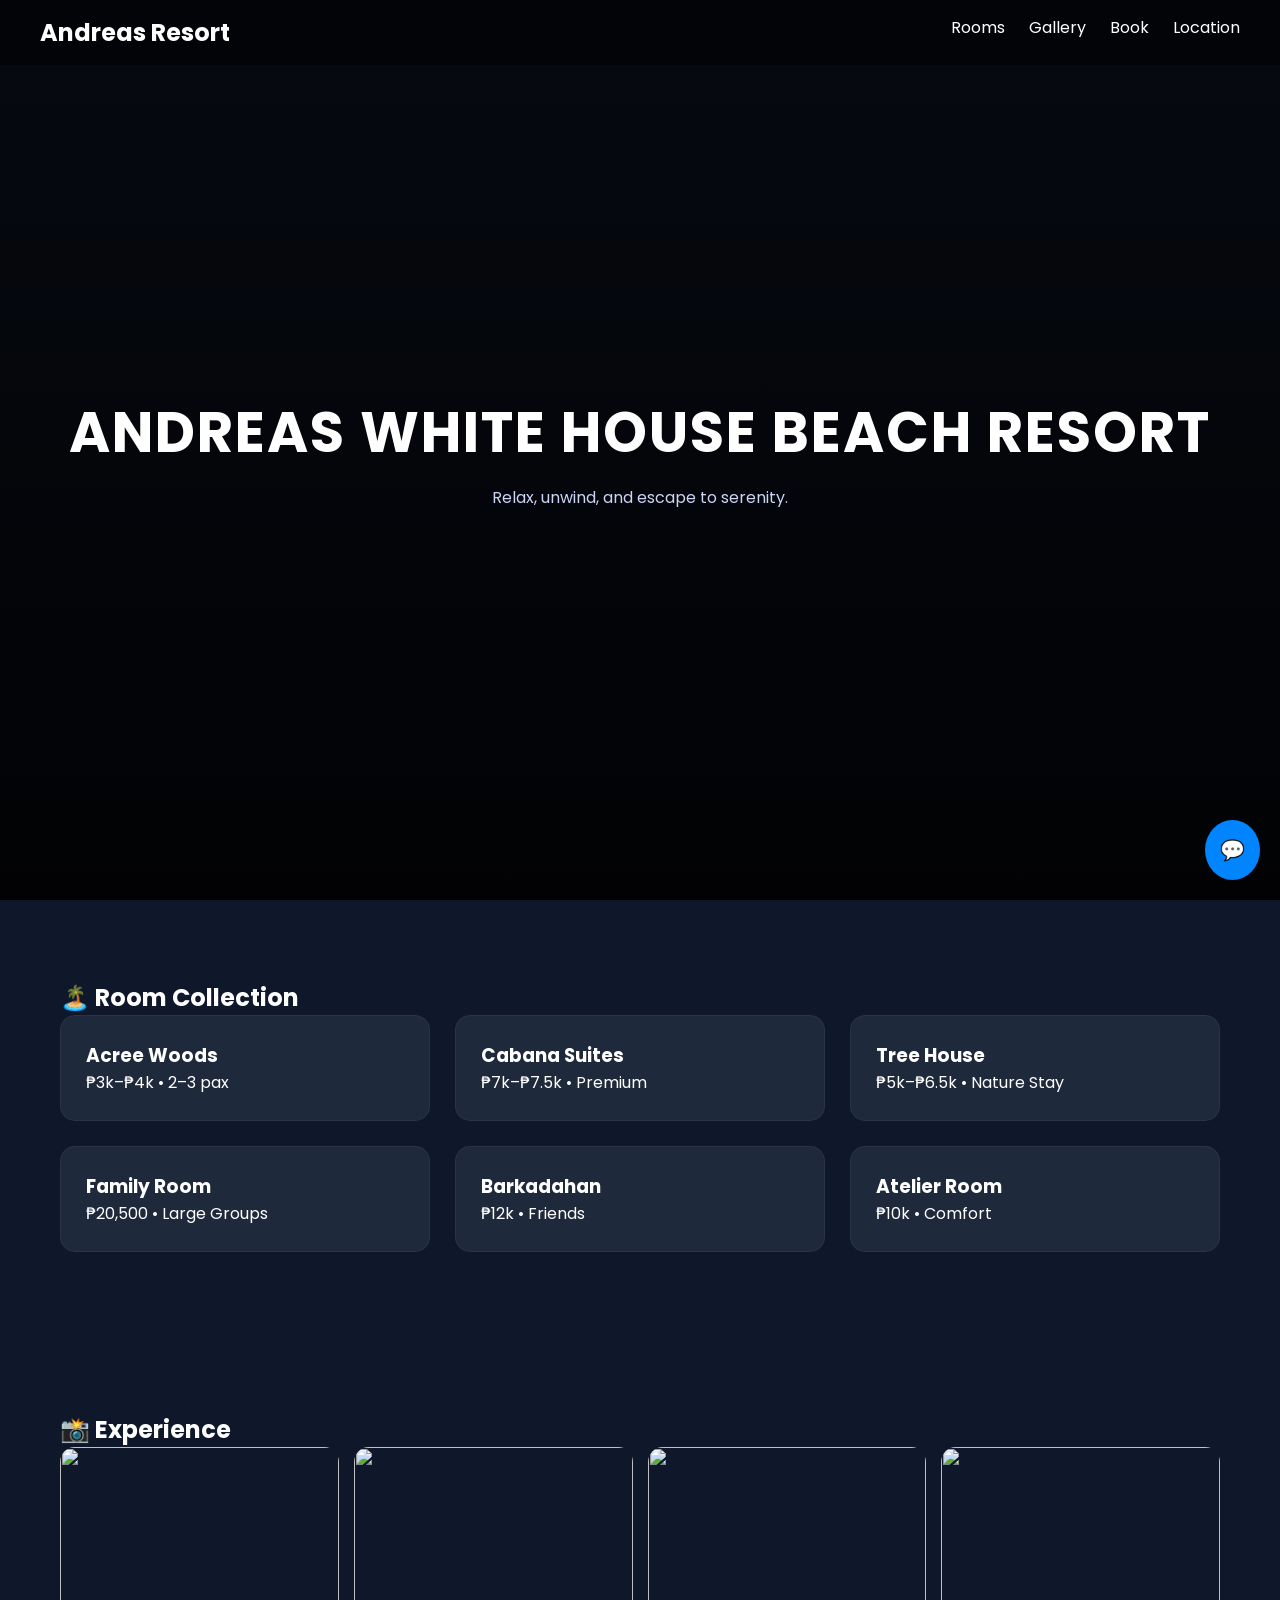
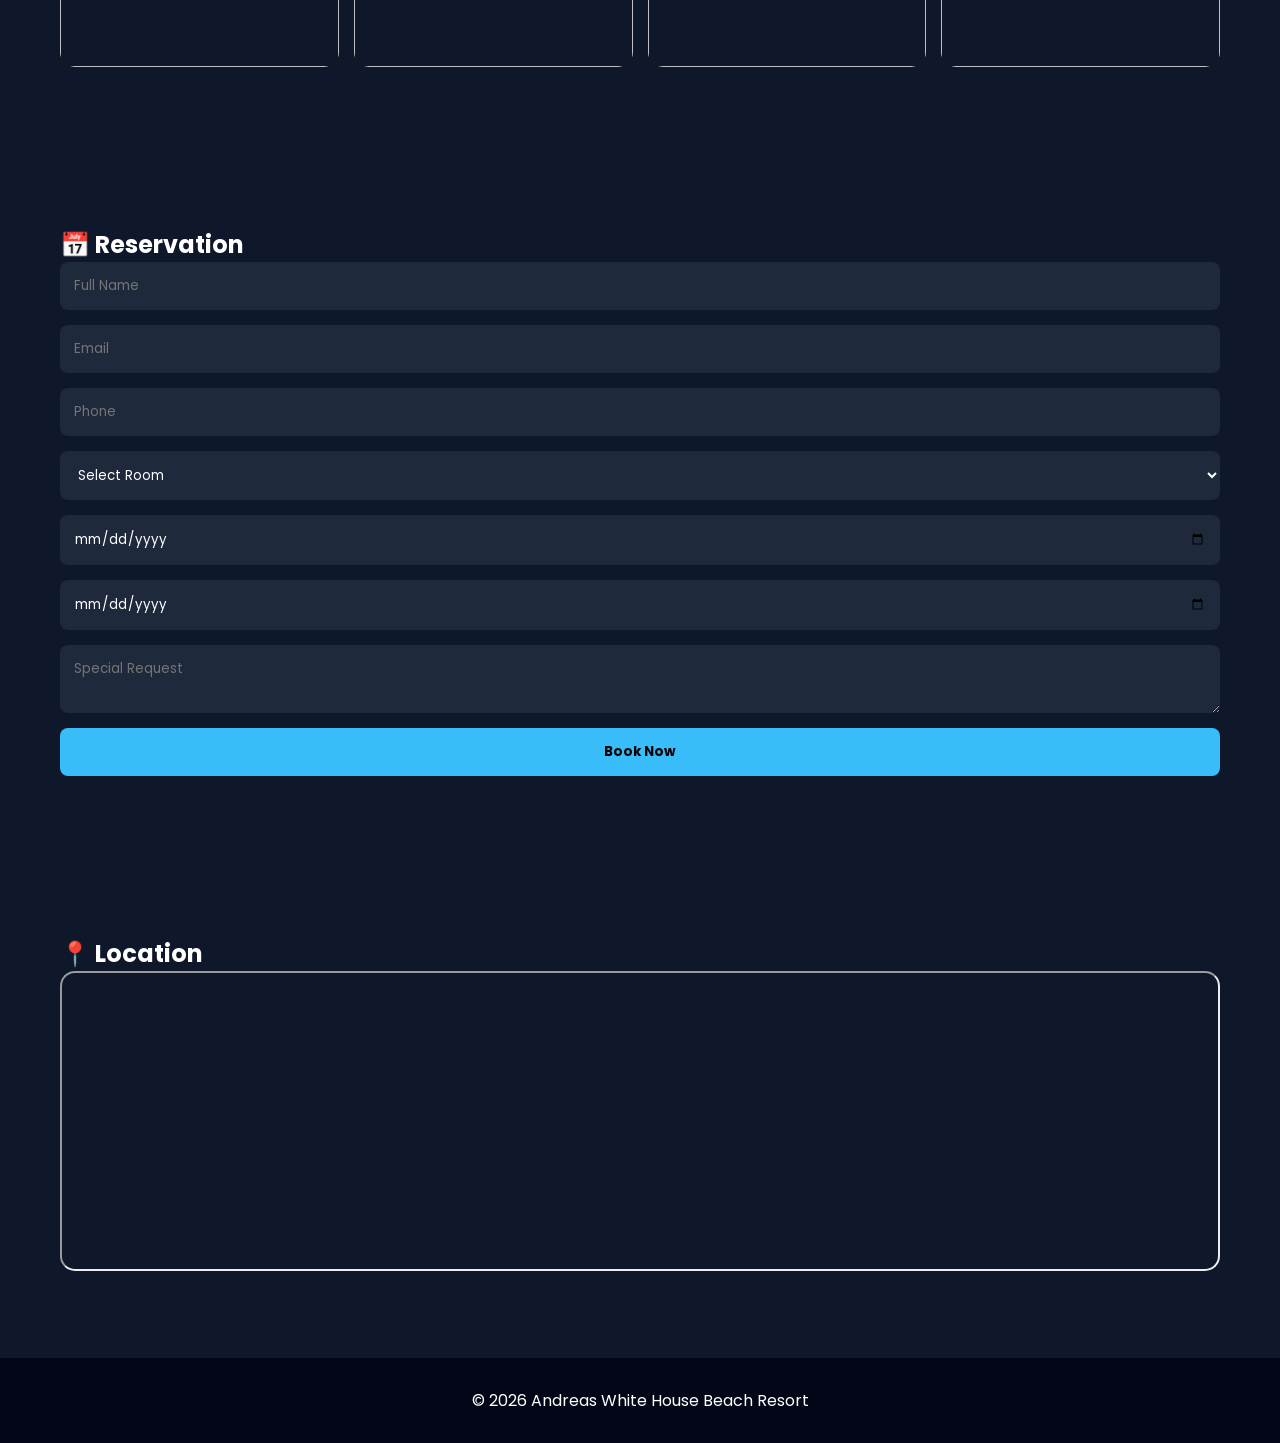
==== index.html @ 0aa381c2 "Add files via upload" ====
<!DOCTYPE html>
<html lang="en">
<head>
<meta charset="UTF-8">
<meta name="viewport" content="width=device-width, initial-scale=1.0">
<title>ANDREAS WHITE HOUSE BEACH RESORT</title>

<link href="https://fonts.googleapis.com/css2?family=Poppins:wght@300;400;600&display=swap" rel="stylesheet">

<style>
*{
    margin:0;
    padding:0;
    box-sizing:border-box;
    font-family:'Poppins', sans-serif;
    scroll-behavior:smooth;
}

body{
    background:#0f172a;
    color:#fff;
}

/* NAVBAR */
nav{
    position:fixed;
    width:100%;
    padding:15px 40px;
    display:flex;
    justify-content:space-between;
    background:rgba(0,0,0,0.5);
    backdrop-filter:blur(10px);
    z-index:1000;
}

nav a{
    color:#fff;
    margin-left:20px;
    text-decoration:none;
    transition:0.3s;
}

nav a:hover{
    color:#38bdf8;
}

/* HERO */
header{
    height:100vh;
    background:url('https://images.unsplash.com/photo-1507525428034-b723cf961d3e') center/cover no-repeat;
    display:flex;
    align-items:center;
    justify-content:center;
    text-align:center;
    position:relative;
}

header::after{
    content:'';
    position:absolute;
    width:100%;
    height:100%;
    background:linear-gradient(to bottom, rgba(0,0,0,0.6), rgba(0,0,0,0.9));
}

.hero-content{
    position:relative;
    z-index:2;
    animation:fadeIn 2s ease;
}

.hero-content h1{
    font-size:3.5rem;
    letter-spacing:2px;
}

.hero-content p{
    margin-top:10px;
    color:#cbd5f5;
}

/* SECTION */
section{
    padding:80px 20px;
    max-width:1200px;
    margin:auto;
}

/* ANIMATION */
.fade{
    opacity:0;
    transform:translateY(30px);
    transition:1s;
}

.fade.show{
    opacity:1;
    transform:translateY(0);
}

/* ROOMS */
.rooms{
    display:grid;
    grid-template-columns:repeat(auto-fit,minmax(280px,1fr));
    gap:25px;
}

.card{
    background:#1e293b;
    padding:25px;
    border-radius:15px;
    transition:0.4s;
    border:1px solid rgba(255,255,255,0.05);
}

.card:hover{
    transform:translateY(-10px) scale(1.02);
    box-shadow:0 20px 40px rgba(0,0,0,0.6);
}

/* GALLERY */
.gallery{
    display:grid;
    grid-template-columns:repeat(auto-fit,minmax(250px,1fr));
    gap:15px;
}

.gallery img{
    width:100%;
    height:220px;
    object-fit:cover;
    border-radius:15px;
    transition:0.5s;
}

.gallery img:hover{
    transform:scale(1.1);
}

/* FORM */
form{
    display:grid;
    gap:15px;
}

input, select, textarea{
    padding:14px;
    border:none;
    border-radius:8px;
    background:#1e293b;
    color:#fff;
}

button{
    padding:14px;
    border:none;
    background:#38bdf8;
    color:#000;
    font-weight:bold;
    border-radius:8px;
    cursor:pointer;
    transition:0.3s;
}

button:hover{
    background:#0ea5e9;
}

/* MAP */
iframe{
    width:100%;
    height:300px;
    border-radius:15px;
}

/* FOOTER */
footer{
    text-align:center;
    padding:30px;
    background:#020617;
}

/* CHAT */
.chat{
    position:fixed;
    bottom:20px;
    right:20px;
    background:#0084ff;
    padding:15px;
    border-radius:50%;
    text-decoration:none;
    color:#fff;
    font-size:20px;
}

/* KEYFRAMES */
@keyframes fadeIn{
    from{opacity:0; transform:translateY(20px);}
    to{opacity:1; transform:translateY(0);}
}

/* MOBILE */
@media(max-width:600px){
    .hero-content h1{
        font-size:2.2rem;
    }
}
</style>
</head>

<body>

<nav>
    <h2>Andreas Resort</h2>
    <div>
        <a href="#rooms">Rooms</a>
        <a href="#gallery">Gallery</a>
        <a href="#booking">Book</a>
        <a href="#location">Location</a>
    </div>
</nav>

<header>
    <div class="hero-content">
        <h1>ANDREAS WHITE HOUSE BEACH RESORT</h1>
        <p>Relax, unwind, and escape to serenity. </p>
    </div>
</header>

<section id="rooms" class="fade">
    <h2>🏝️ Room Collection</h2>
    <div class="rooms">
        <div class="card"><h3>Acree Woods</h3><p>₱3k–₱4k • 2–3 pax</p></div>
        <div class="card"><h3>Cabana Suites</h3><p>₱7k–₱7.5k • Premium</p></div>
        <div class="card"><h3>Tree House</h3><p>₱5k–₱6.5k • Nature Stay</p></div>
        <div class="card"><h3>Family Room</h3><p>₱20,500 • Large Groups</p></div>
        <div class="card"><h3>Barkadahan</h3><p>₱12k • Friends</p></div>
        <div class="card"><h3>Atelier Room</h3><p>₱10k • Comfort</p></div>
    </div>
</section>

<section id="gallery" class="fade">
    <h2>📸 Experience</h2>
    <div class="gallery">
        <img src="https://images.unsplash.com/photo-1501117716987-c8e1ecb210f9">
        <img src="https://images.unsplash.com/photo-1520250497591-112f2f40a3f4">
        <img src="https://images.unsplash.com/photo-1493558103817-58b2924bce98">
        <img src="https://images.unsplash.com/photo-1505691938895-1758d7feb511">
    </div>
</section>

<section id="booking" class="fade">
    <h2>📅 Reservation</h2>
    <form action="https://formspree.io/f/yourformid" method="POST">
        <input type="text" name="name" placeholder="Full Name" required>
        <input type="email" name="email" placeholder="Email" required>
        <input type="tel" name="phone" placeholder="Phone" required>
        <select name="room">
            <option>Select Room</option>
            <option>Acree Woods</option>
            <option>Cabana Suites</option>
            <option>Tree House</option>
            <option>Family Room</option>
        </select>
        <input type="date" name="checkin">
        <input type="date" name="checkout">
        <textarea name="message" placeholder="Special Request"></textarea>
        <button>Book Now</button>
    </form>
</section>

<section id="location" class="fade">
    <h2>📍 Location</h2>
    <iframe src="https://maps.app.goo.gl/Z4ELGoNnyZrDuVZZ9"></iframe>
</section>

<footer>
    <p>© 2026 Andreas White House Beach Resort</p>
</footer>

<a href="https://m.me/AndreasWhiteHouseBeachResort2.0" class="chat">💬</a>

<script>
// SCROLL ANIMATION
const faders = document.querySelectorAll('.fade');

window.addEventListener('scroll', () => {
    faders.forEach(el => {
        const top = el.getBoundingClientRect().top;
        if(top < window.innerHeight - 100){
            el.classList.add('show');
        }
    });
});
</script>

</body>
</html>
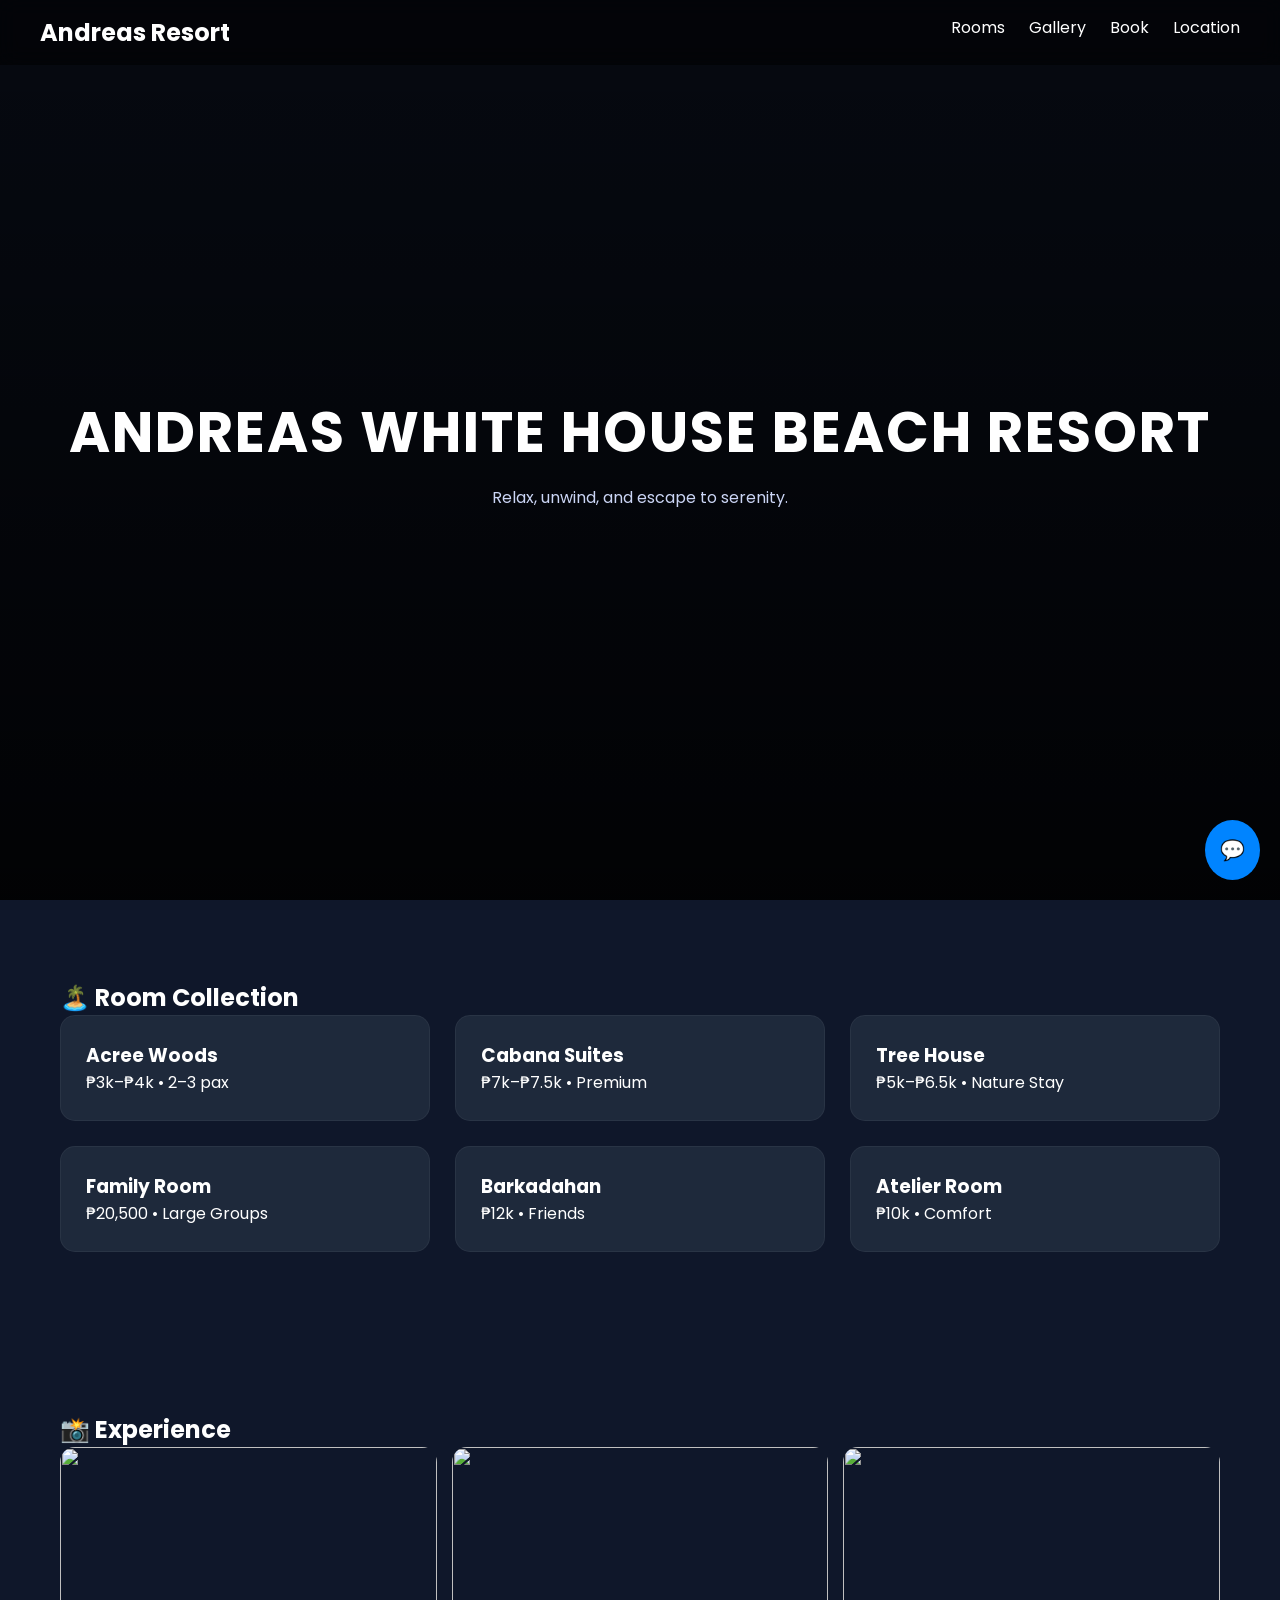
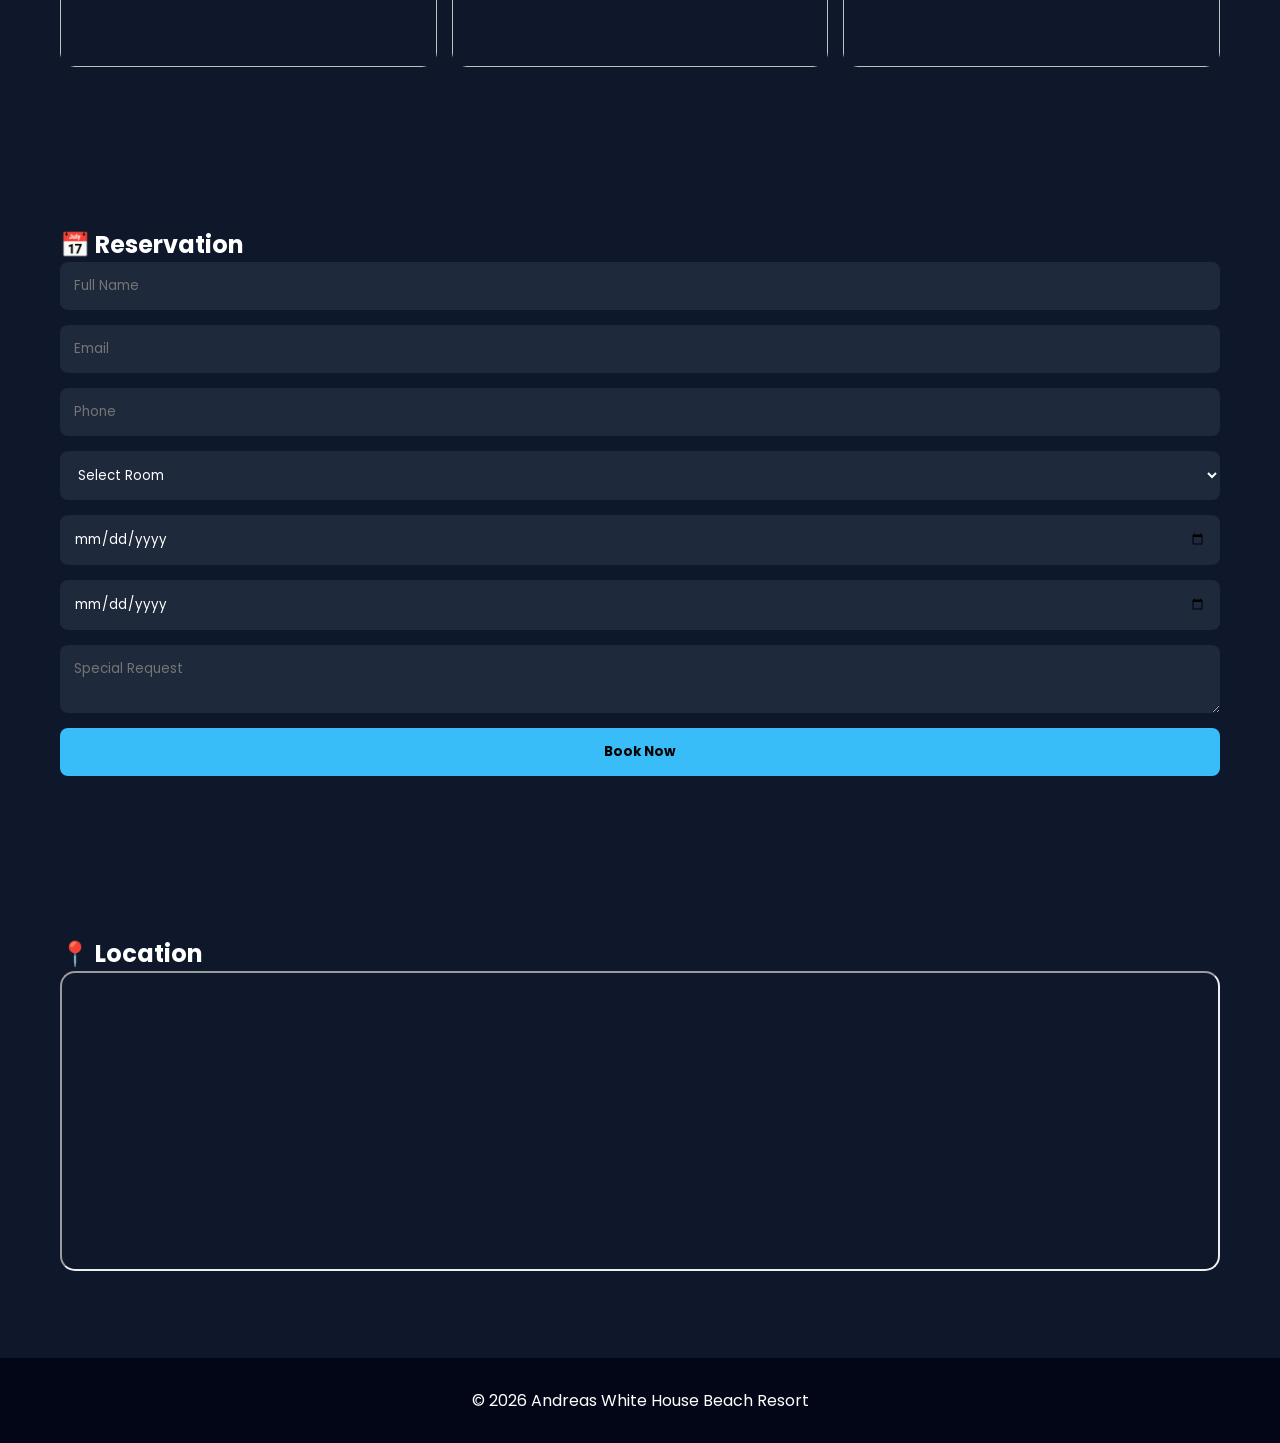
==== commit 61d82c1d: "Fix HTML encoding issues in index.html" ====
--- a/index.html
+++ b/index.html
@@ -242,7 +242,6 @@
 <section id="gallery" class="fade">
     <h2>📸 Experience</h2>
     <div class="gallery">
-        <img src="https://images.unsplash.com/photo-1501117716987-c8e1ecb210f9">
         <img src="https://images.unsplash.com/photo-1520250497591-112f2f40a3f4">
         <img src="https://images.unsplash.com/photo-1493558103817-58b2924bce98">
         <img src="https://images.unsplash.com/photo-1505691938895-1758d7feb511">
@@ -295,4 +294,4 @@
 </script>
 
 </body>
-</html>+</html>
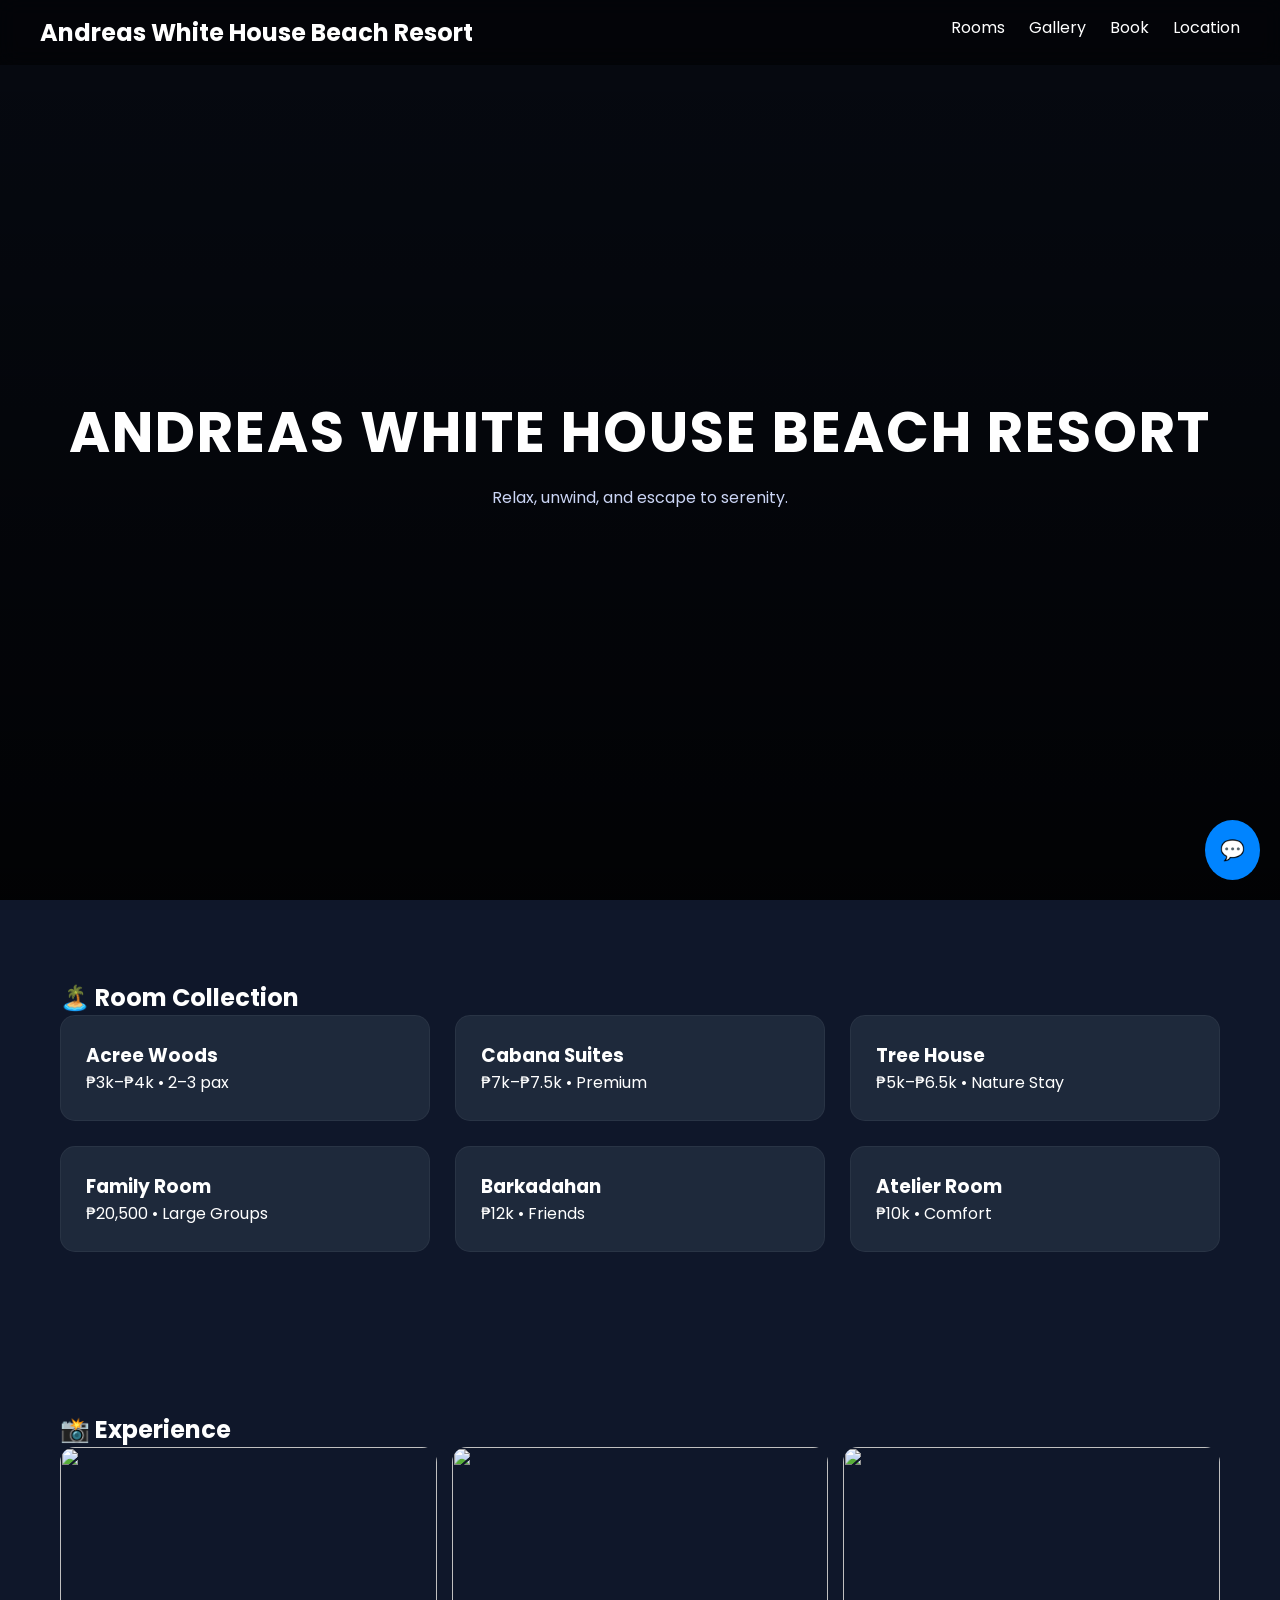
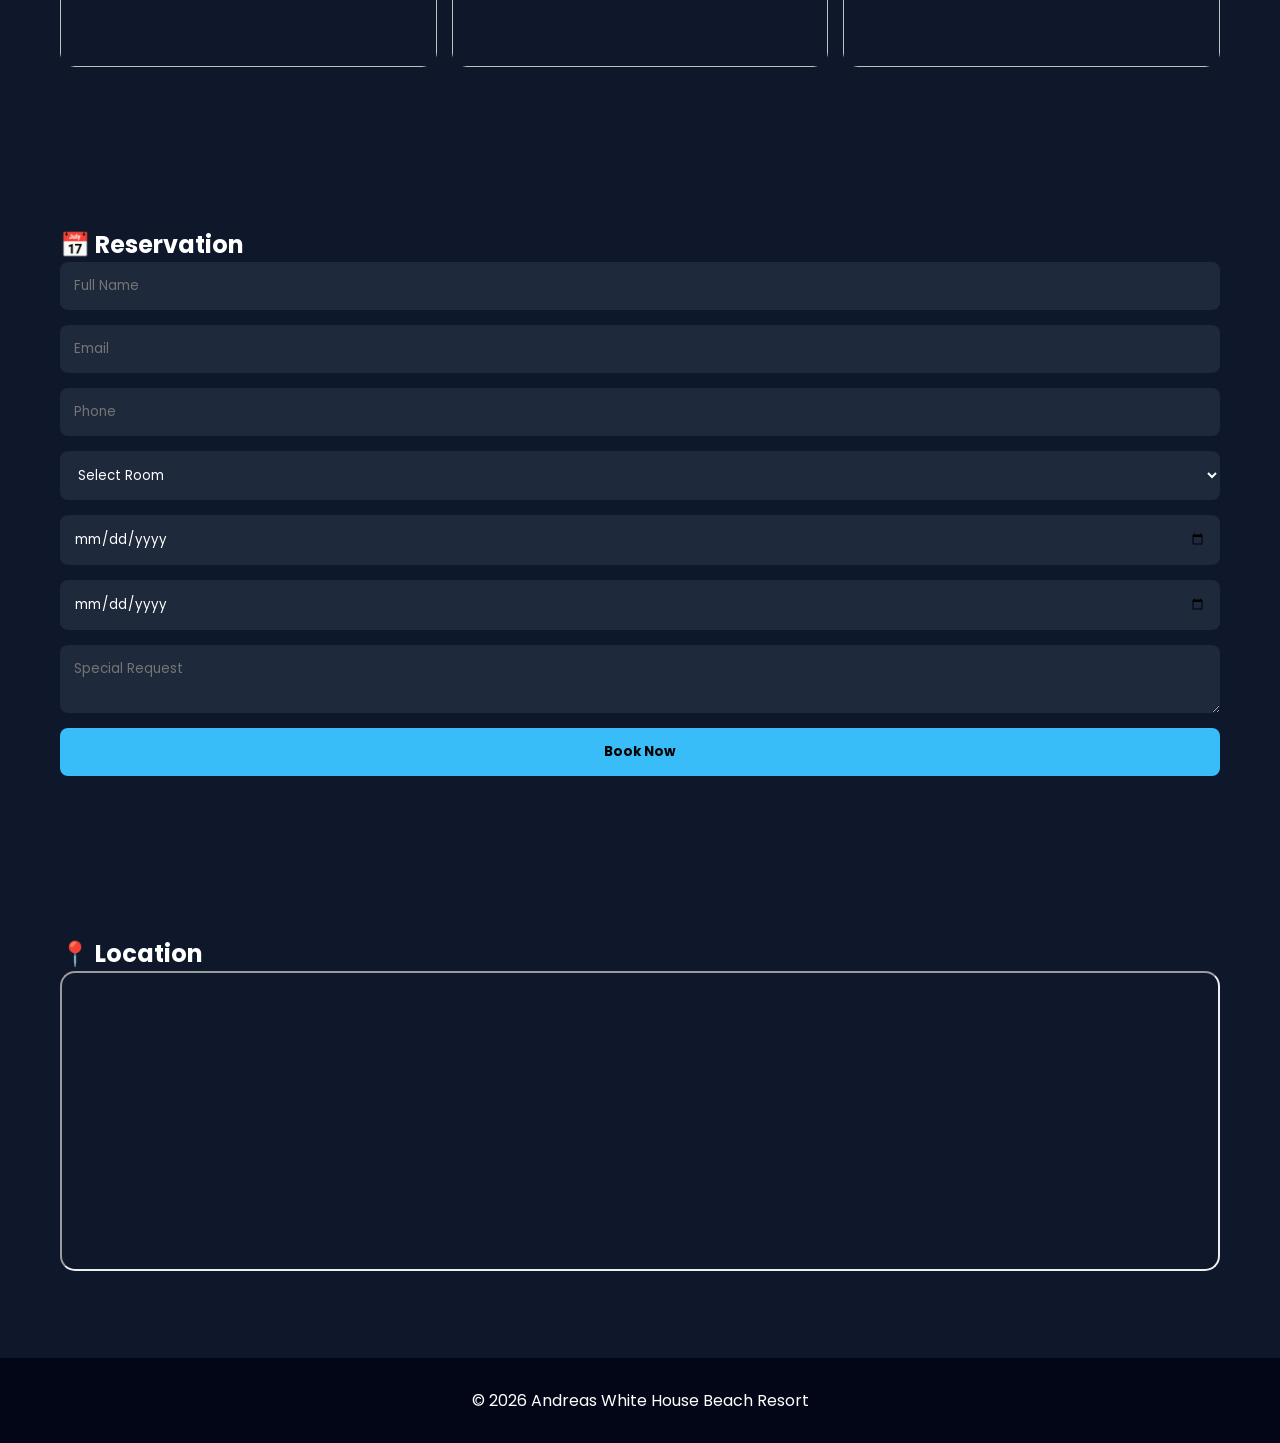
==== commit 3d37cfa6: "Fix HTML encoding issues in index.html" ====
--- a/index.html
+++ b/index.html
@@ -211,7 +211,7 @@
 <body>
 
 <nav>
-    <h2>Andreas Resort</h2>
+    <h2>Andreas White House Beach Resort</h2>
     <div>
         <a href="#rooms">Rooms</a>
         <a href="#gallery">Gallery</a>
@@ -270,7 +270,7 @@
 
 <section id="location" class="fade">
     <h2>📍 Location</h2>
-    <iframe src="https://maps.app.goo.gl/Z4ELGoNnyZrDuVZZ9"></iframe>
+    <iframe src="https://maps.app.goo.gl/sdtEz2y4TsXWjp91A"></iframe>
 </section>
 
 <footer>
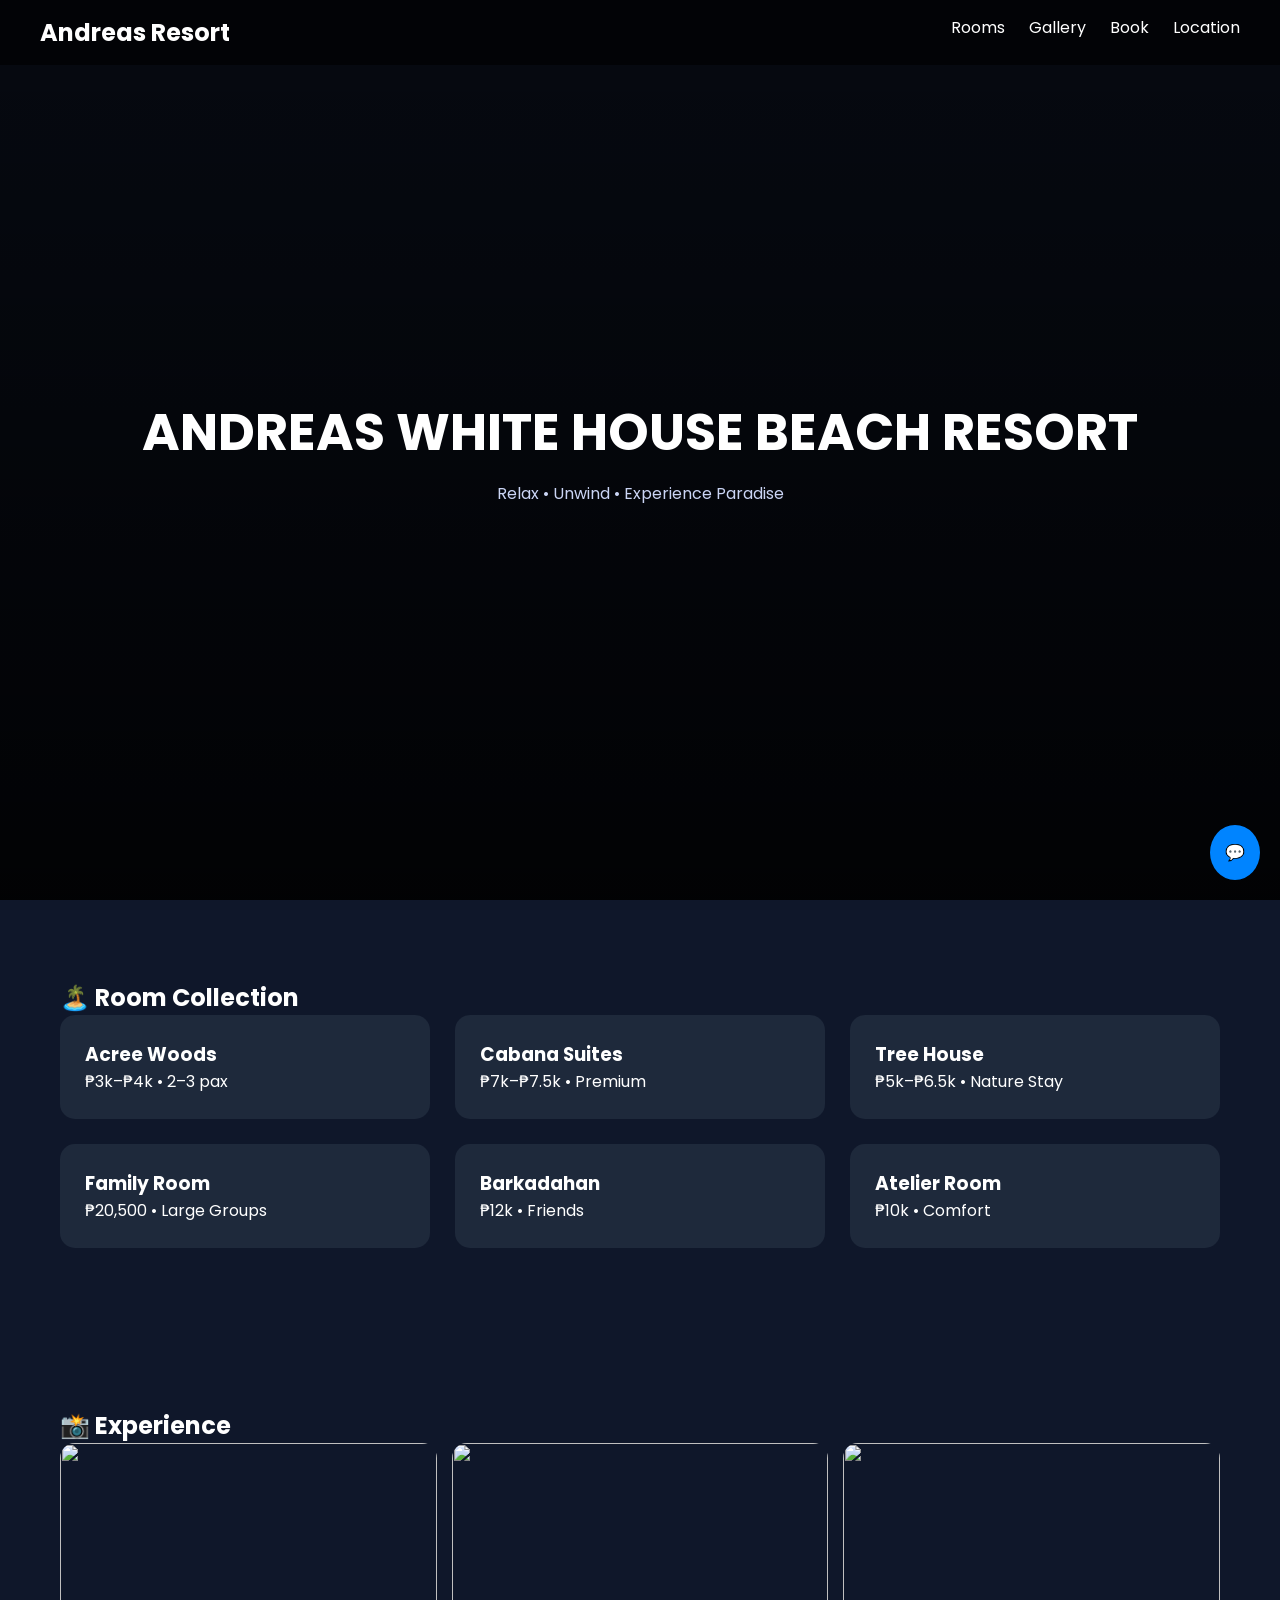
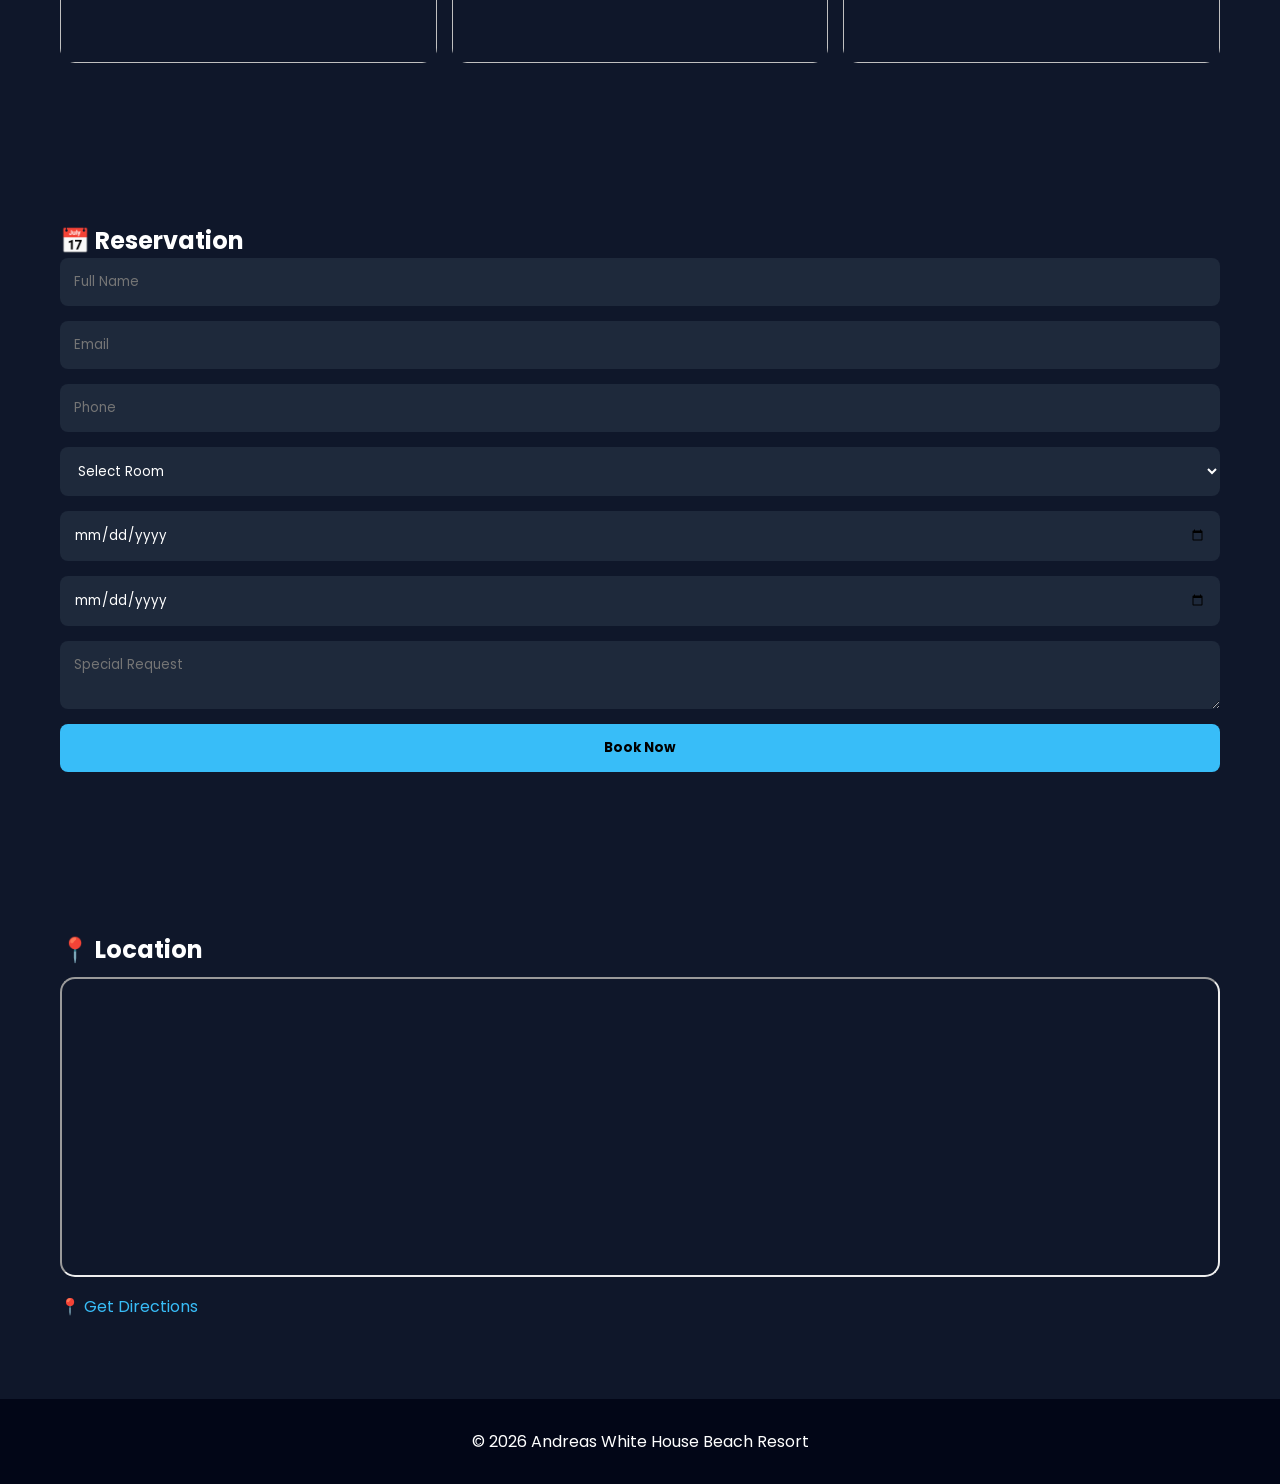
==== commit 6580068f: "Add files via upload" ====
--- a/index.html
+++ b/index.html
@@ -5,213 +5,14 @@
 <meta name="viewport" content="width=device-width, initial-scale=1.0">
 <title>ANDREAS WHITE HOUSE BEACH RESORT</title>
 
+<link rel="stylesheet" href="style.css">
 <link href="https://fonts.googleapis.com/css2?family=Poppins:wght@300;400;600&display=swap" rel="stylesheet">
-
-<style>
-*{
-    margin:0;
-    padding:0;
-    box-sizing:border-box;
-    font-family:'Poppins', sans-serif;
-    scroll-behavior:smooth;
-}
-
-body{
-    background:#0f172a;
-    color:#fff;
-}
-
-/* NAVBAR */
-nav{
-    position:fixed;
-    width:100%;
-    padding:15px 40px;
-    display:flex;
-    justify-content:space-between;
-    background:rgba(0,0,0,0.5);
-    backdrop-filter:blur(10px);
-    z-index:1000;
-}
-
-nav a{
-    color:#fff;
-    margin-left:20px;
-    text-decoration:none;
-    transition:0.3s;
-}
-
-nav a:hover{
-    color:#38bdf8;
-}
-
-/* HERO */
-header{
-    height:100vh;
-    background:url('https://images.unsplash.com/photo-1507525428034-b723cf961d3e') center/cover no-repeat;
-    display:flex;
-    align-items:center;
-    justify-content:center;
-    text-align:center;
-    position:relative;
-}
-
-header::after{
-    content:'';
-    position:absolute;
-    width:100%;
-    height:100%;
-    background:linear-gradient(to bottom, rgba(0,0,0,0.6), rgba(0,0,0,0.9));
-}
-
-.hero-content{
-    position:relative;
-    z-index:2;
-    animation:fadeIn 2s ease;
-}
-
-.hero-content h1{
-    font-size:3.5rem;
-    letter-spacing:2px;
-}
-
-.hero-content p{
-    margin-top:10px;
-    color:#cbd5f5;
-}
-
-/* SECTION */
-section{
-    padding:80px 20px;
-    max-width:1200px;
-    margin:auto;
-}
-
-/* ANIMATION */
-.fade{
-    opacity:0;
-    transform:translateY(30px);
-    transition:1s;
-}
-
-.fade.show{
-    opacity:1;
-    transform:translateY(0);
-}
-
-/* ROOMS */
-.rooms{
-    display:grid;
-    grid-template-columns:repeat(auto-fit,minmax(280px,1fr));
-    gap:25px;
-}
-
-.card{
-    background:#1e293b;
-    padding:25px;
-    border-radius:15px;
-    transition:0.4s;
-    border:1px solid rgba(255,255,255,0.05);
-}
-
-.card:hover{
-    transform:translateY(-10px) scale(1.02);
-    box-shadow:0 20px 40px rgba(0,0,0,0.6);
-}
-
-/* GALLERY */
-.gallery{
-    display:grid;
-    grid-template-columns:repeat(auto-fit,minmax(250px,1fr));
-    gap:15px;
-}
-
-.gallery img{
-    width:100%;
-    height:220px;
-    object-fit:cover;
-    border-radius:15px;
-    transition:0.5s;
-}
-
-.gallery img:hover{
-    transform:scale(1.1);
-}
-
-/* FORM */
-form{
-    display:grid;
-    gap:15px;
-}
-
-input, select, textarea{
-    padding:14px;
-    border:none;
-    border-radius:8px;
-    background:#1e293b;
-    color:#fff;
-}
-
-button{
-    padding:14px;
-    border:none;
-    background:#38bdf8;
-    color:#000;
-    font-weight:bold;
-    border-radius:8px;
-    cursor:pointer;
-    transition:0.3s;
-}
-
-button:hover{
-    background:#0ea5e9;
-}
-
-/* MAP */
-iframe{
-    width:100%;
-    height:300px;
-    border-radius:15px;
-}
-
-/* FOOTER */
-footer{
-    text-align:center;
-    padding:30px;
-    background:#020617;
-}
-
-/* CHAT */
-.chat{
-    position:fixed;
-    bottom:20px;
-    right:20px;
-    background:#0084ff;
-    padding:15px;
-    border-radius:50%;
-    text-decoration:none;
-    color:#fff;
-    font-size:20px;
-}
-
-/* KEYFRAMES */
-@keyframes fadeIn{
-    from{opacity:0; transform:translateY(20px);}
-    to{opacity:1; transform:translateY(0);}
-}
-
-/* MOBILE */
-@media(max-width:600px){
-    .hero-content h1{
-        font-size:2.2rem;
-    }
-}
-</style>
 </head>
 
 <body>
 
 <nav>
-    <h2>Andreas White House Beach Resort</h2>
+    <h2>Andreas Resort</h2>
     <div>
         <a href="#rooms">Rooms</a>
         <a href="#gallery">Gallery</a>
@@ -223,7 +24,7 @@
 <header>
     <div class="hero-content">
         <h1>ANDREAS WHITE HOUSE BEACH RESORT</h1>
-        <p>Relax, unwind, and escape to serenity. </p>
+        <p>Relax • Unwind • Experience Paradise</p>
     </div>
 </header>
 
@@ -270,7 +71,13 @@
 
 <section id="location" class="fade">
     <h2>📍 Location</h2>
-    <iframe src="https://maps.app.goo.gl/sdtEz2y4TsXWjp91A"></iframe>
+    <iframe 
+    src="https://www.google.com/maps?q=Andreas%20White%20House%20Beach%20Resort&output=embed"
+    loading="lazy"></iframe>
+
+    <a href="https://www.google.com/maps/search/?api=1&query=Andreas+White+House+Beach+Resort" target="_blank" class="directions">
+        📍 Get Directions
+    </a>
 </section>
 
 <footer>
@@ -294,4 +101,4 @@
 </script>
 
 </body>
-</html>
+</html>
--- a/style.css
+++ b/style.css
@@ -0,0 +1,196 @@
+*{
+    margin:0;
+    padding:0;
+    box-sizing:border-box;
+    font-family:'Poppins', sans-serif;
+    scroll-behavior:smooth;
+}
+
+body{
+    background:#0f172a;
+    color:#fff;
+}
+
+/* NAVBAR */
+nav{
+    position:fixed;
+    width:100%;
+    padding:15px 40px;
+    display:flex;
+    justify-content:space-between;
+    background:rgba(0,0,0,0.6);
+    backdrop-filter:blur(10px);
+    z-index:1000;
+}
+
+nav a{
+    color:#fff;
+    margin-left:20px;
+    text-decoration:none;
+}
+
+nav a:hover{
+    color:#38bdf8;
+}
+
+/* HERO */
+header{
+    height:100vh;
+    background:url('https://images.unsplash.com/photo-1507525428034-b723cf961d3e') center/cover no-repeat;
+    display:flex;
+    align-items:center;
+    justify-content:center;
+    text-align:center;
+    position:relative;
+}
+
+header::after{
+    content:'';
+    position:absolute;
+    width:100%;
+    height:100%;
+    background:linear-gradient(to bottom, rgba(0,0,0,0.6), rgba(0,0,0,0.9));
+}
+
+.hero-content{
+    position:relative;
+    z-index:2;
+    animation:fadeIn 2s ease;
+}
+
+.hero-content h1{
+    font-size:3.2rem;
+}
+
+.hero-content p{
+    margin-top:10px;
+    color:#cbd5f5;
+}
+
+/* SECTION */
+section{
+    padding:80px 20px;
+    max-width:1200px;
+    margin:auto;
+}
+
+/* ANIMATION */
+.fade{
+    opacity:0;
+    transform:translateY(30px);
+    transition:1s;
+}
+
+.fade.show{
+    opacity:1;
+    transform:translateY(0);
+}
+
+/* ROOMS */
+.rooms{
+    display:grid;
+    grid-template-columns:repeat(auto-fit,minmax(280px,1fr));
+    gap:25px;
+}
+
+.card{
+    background:#1e293b;
+    padding:25px;
+    border-radius:15px;
+    transition:0.4s;
+}
+
+.card:hover{
+    transform:translateY(-10px);
+}
+
+/* GALLERY */
+.gallery{
+    display:grid;
+    grid-template-columns:repeat(auto-fit,minmax(250px,1fr));
+    gap:15px;
+}
+
+.gallery img{
+    width:100%;
+    height:220px;
+    object-fit:cover;
+    border-radius:15px;
+    transition:0.5s;
+}
+
+.gallery img:hover{
+    transform:scale(1.1);
+}
+
+/* FORM */
+form{
+    display:grid;
+    gap:15px;
+}
+
+input, select, textarea{
+    padding:14px;
+    border:none;
+    border-radius:8px;
+    background:#1e293b;
+    color:#fff;
+}
+
+button{
+    padding:14px;
+    border:none;
+    background:#38bdf8;
+    color:#000;
+    font-weight:bold;
+    border-radius:8px;
+    cursor:pointer;
+}
+
+/* MAP */
+iframe{
+    width:100%;
+    height:300px;
+    border-radius:15px;
+    margin-top:10px;
+}
+
+/* DIRECTIONS */
+.directions{
+    display:inline-block;
+    margin-top:10px;
+    color:#38bdf8;
+    text-decoration:none;
+}
+
+/* FOOTER */
+footer{
+    text-align:center;
+    padding:30px;
+    background:#020617;
+}
+
+/* CHAT */
+.chat{
+    position:fixed;
+    bottom:20px;
+    right:20px;
+    background:#0084ff;
+    padding:15px;
+    border-radius:50%;
+    text-decoration:none;
+    color:#fff;
+}
+
+/* KEYFRAMES */
+@keyframes fadeIn{
+    from{opacity:0; transform:translateY(20px);}
+    to{opacity:1; transform:translateY(0);}
+}
+
+/* MOBILE */
+@media(max-width:600px){
+    .hero-content h1{
+        font-size:2.2rem;
+    }
+}
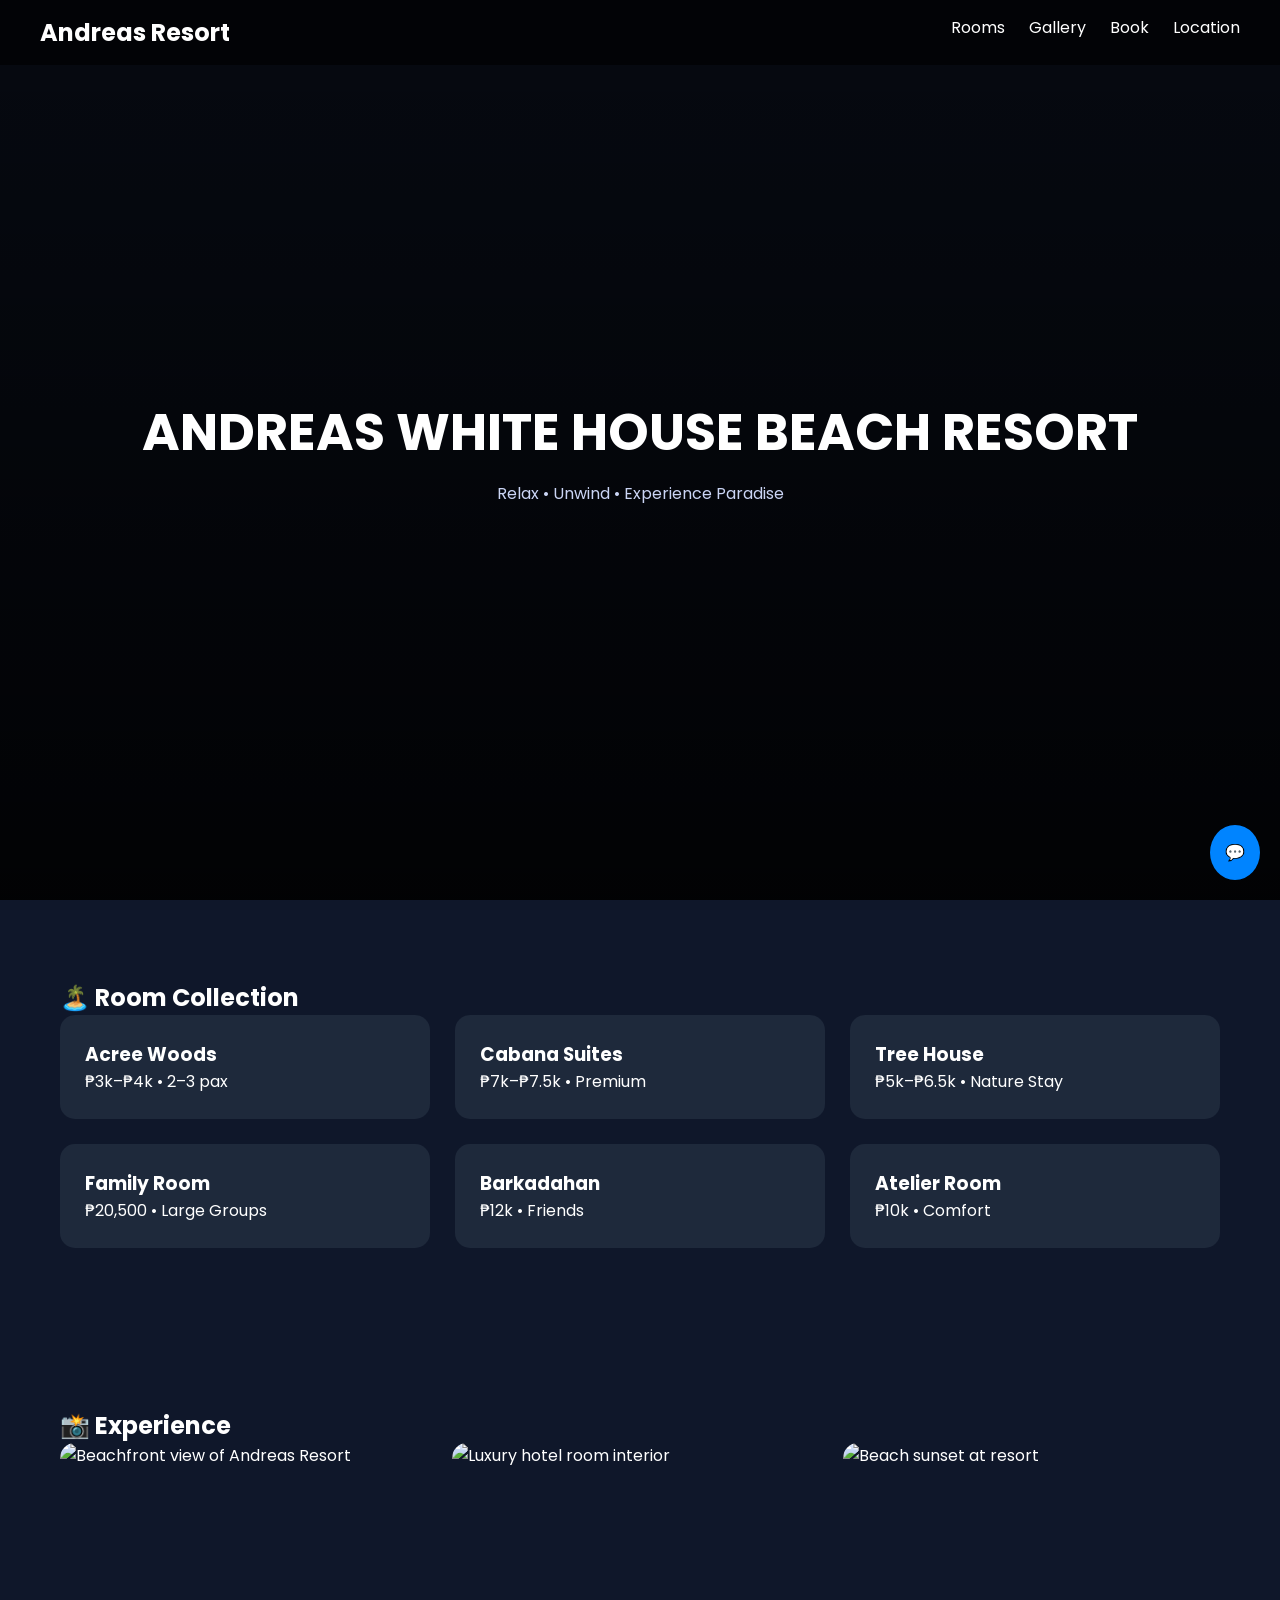
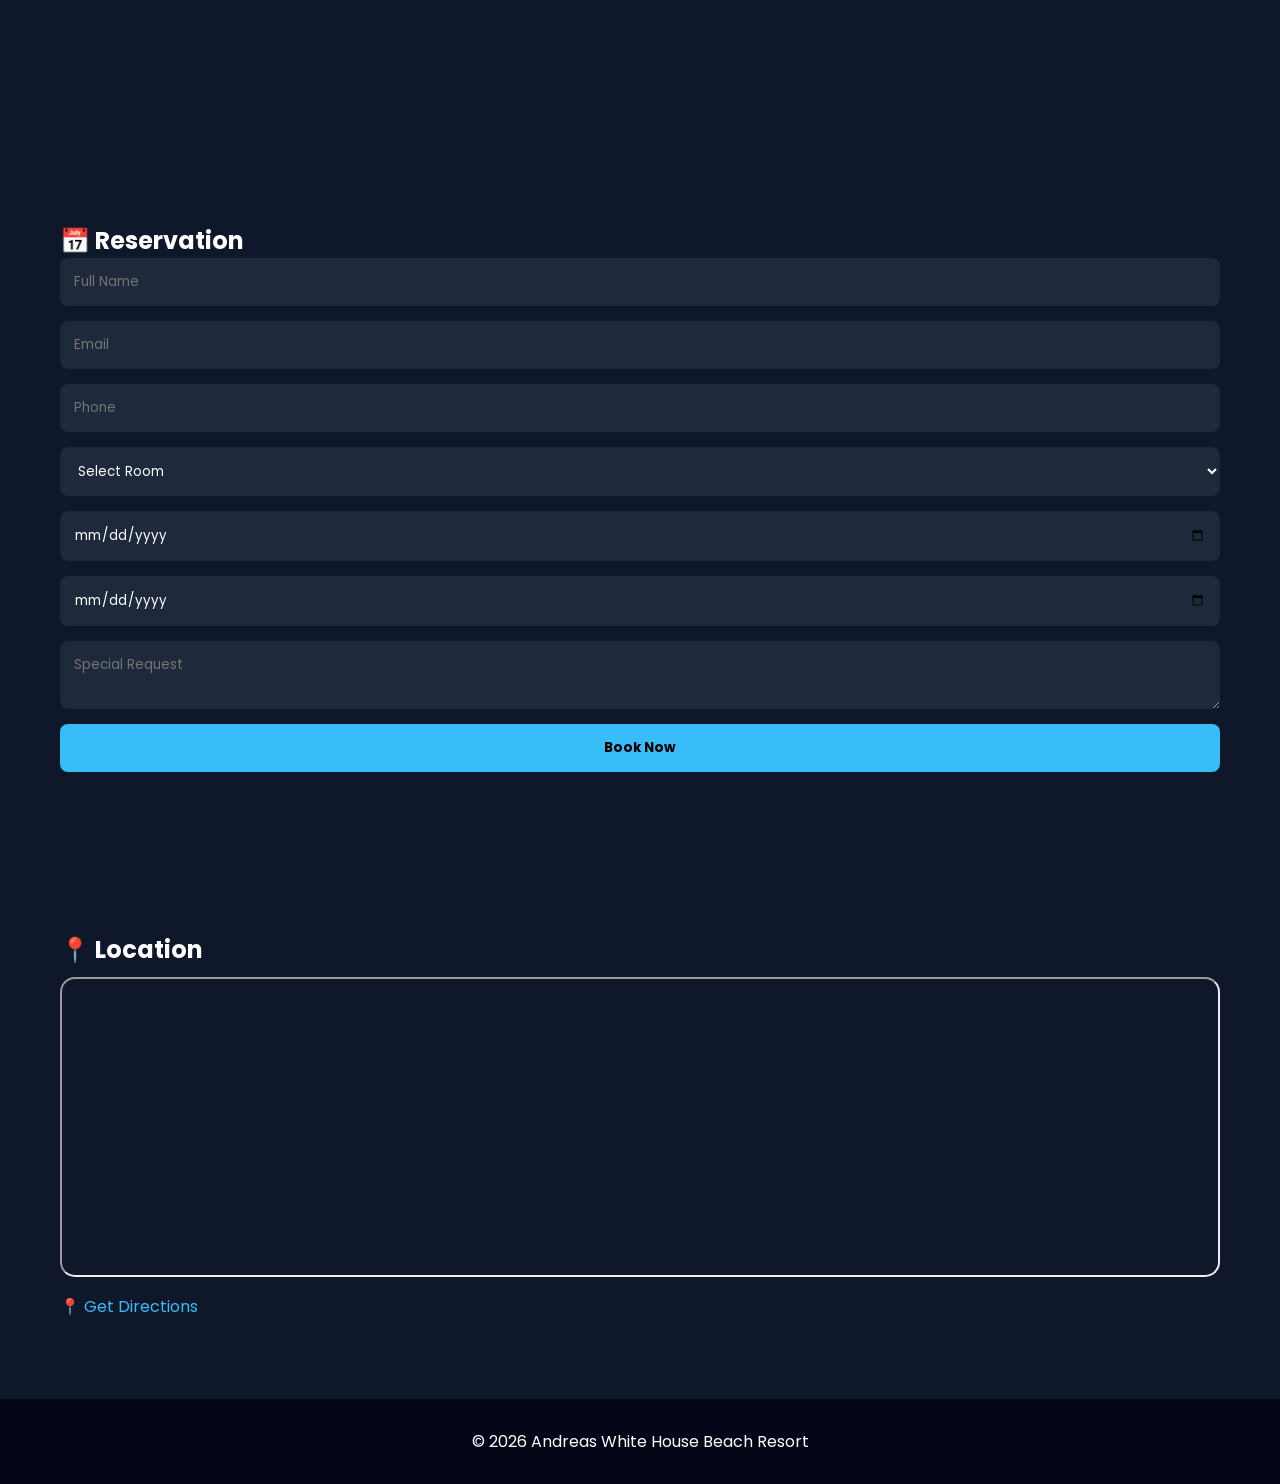
==== commit fe85a650: "Add files via upload" ====
--- a/index.html
+++ b/index.html
@@ -43,24 +43,26 @@
 <section id="gallery" class="fade">
     <h2>📸 Experience</h2>
     <div class="gallery">
-        <img src="https://images.unsplash.com/photo-1520250497591-112f2f40a3f4">
-        <img src="https://images.unsplash.com/photo-1493558103817-58b2924bce98">
-        <img src="https://images.unsplash.com/photo-1505691938895-1758d7feb511">
+        <img src="https://images.unsplash.com/photo-1520250497591-112f2f40a3f4" alt="Beachfront view of Andreas Resort">
+        <img src="https://images.unsplash.com/photo-1493558103817-58b2924bce98" alt="Luxury hotel room interior">
+        <img src="https://images.unsplash.com/photo-1505691938895-1758d7feb511" alt="Beach sunset at resort">
     </div>
 </section>
 
 <section id="booking" class="fade">
     <h2>📅 Reservation</h2>
-    <form action="https://formspree.io/f/yourformid" method="POST">
+    <form action="https://formspree.io/f/YOUR_FORM_ID" method="POST">
         <input type="text" name="name" placeholder="Full Name" required>
         <input type="email" name="email" placeholder="Email" required>
         <input type="tel" name="phone" placeholder="Phone" required>
-        <select name="room">
+        <select name="room" required>
             <option>Select Room</option>
             <option>Acree Woods</option>
             <option>Cabana Suites</option>
             <option>Tree House</option>
             <option>Family Room</option>
+            <option>Barkadahan</option>
+            <option>Atelier Room</option>
         </select>
         <input type="date" name="checkin">
         <input type="date" name="checkout">
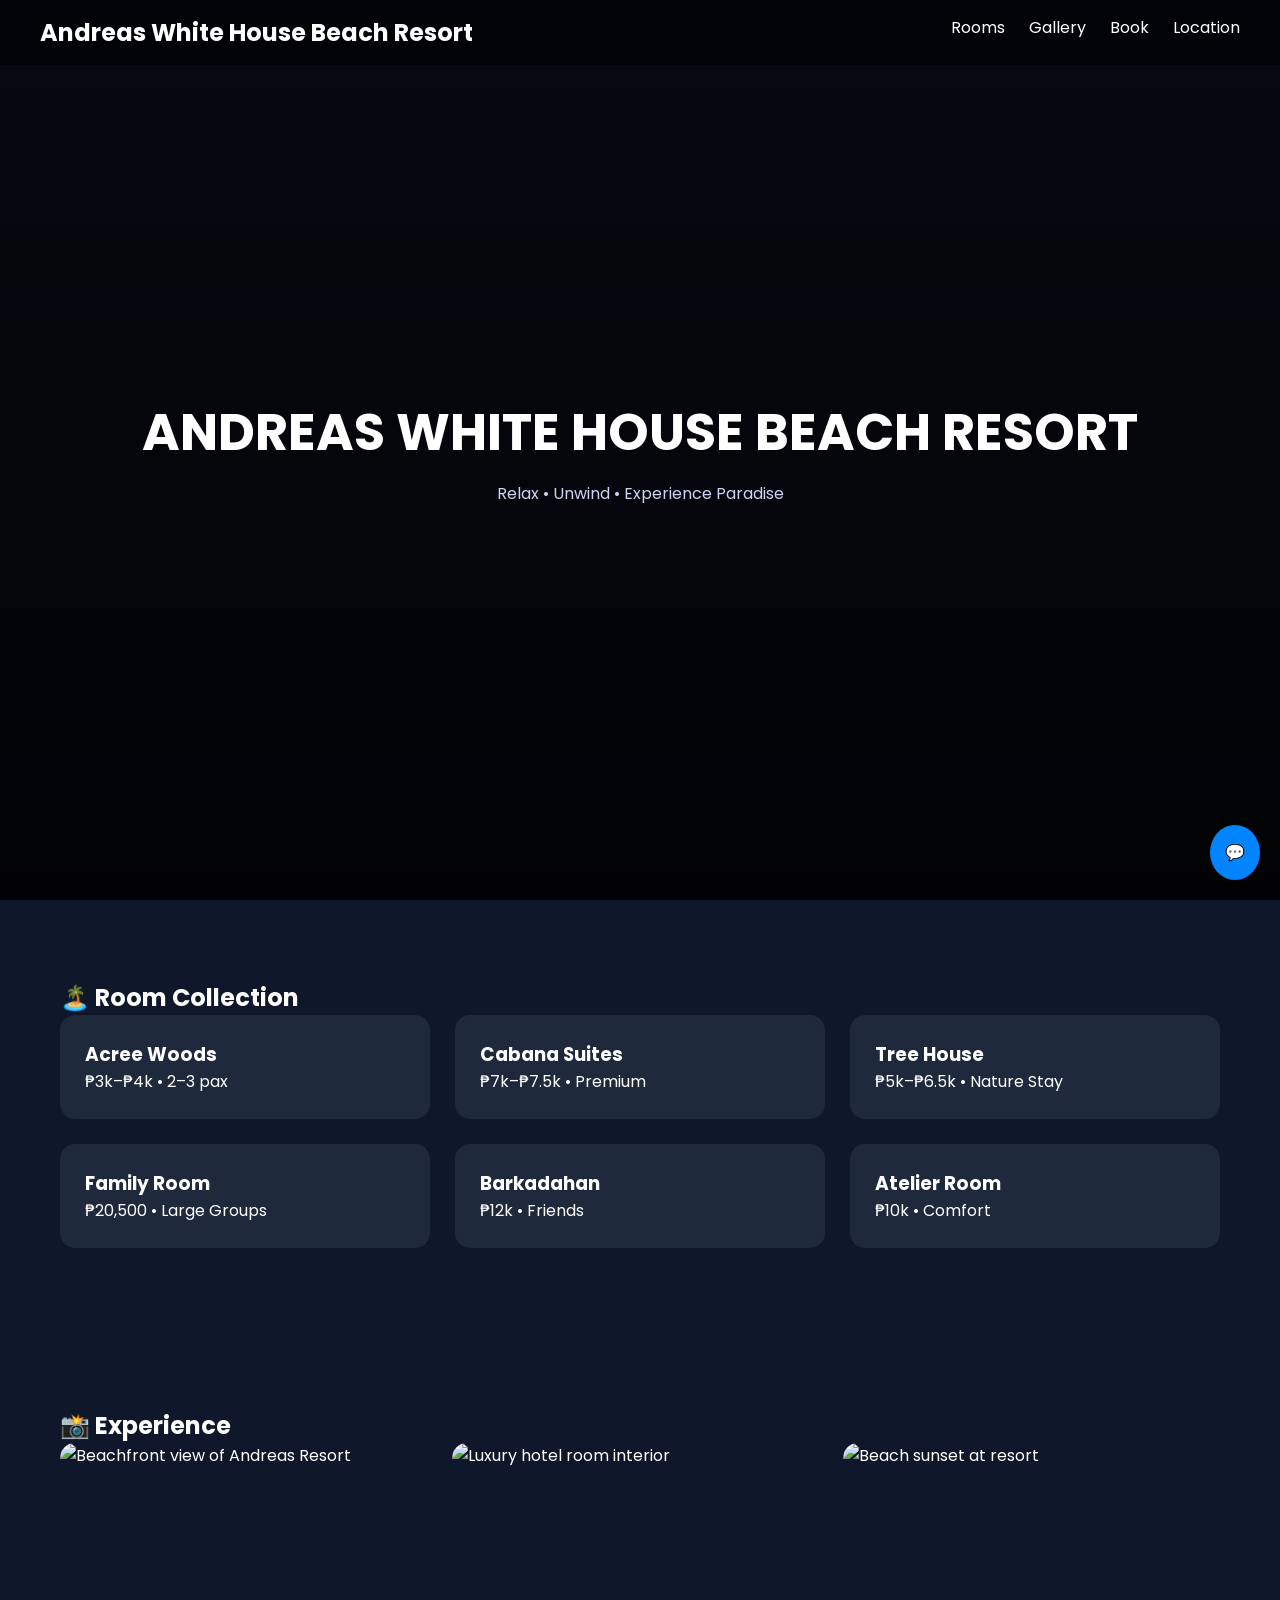
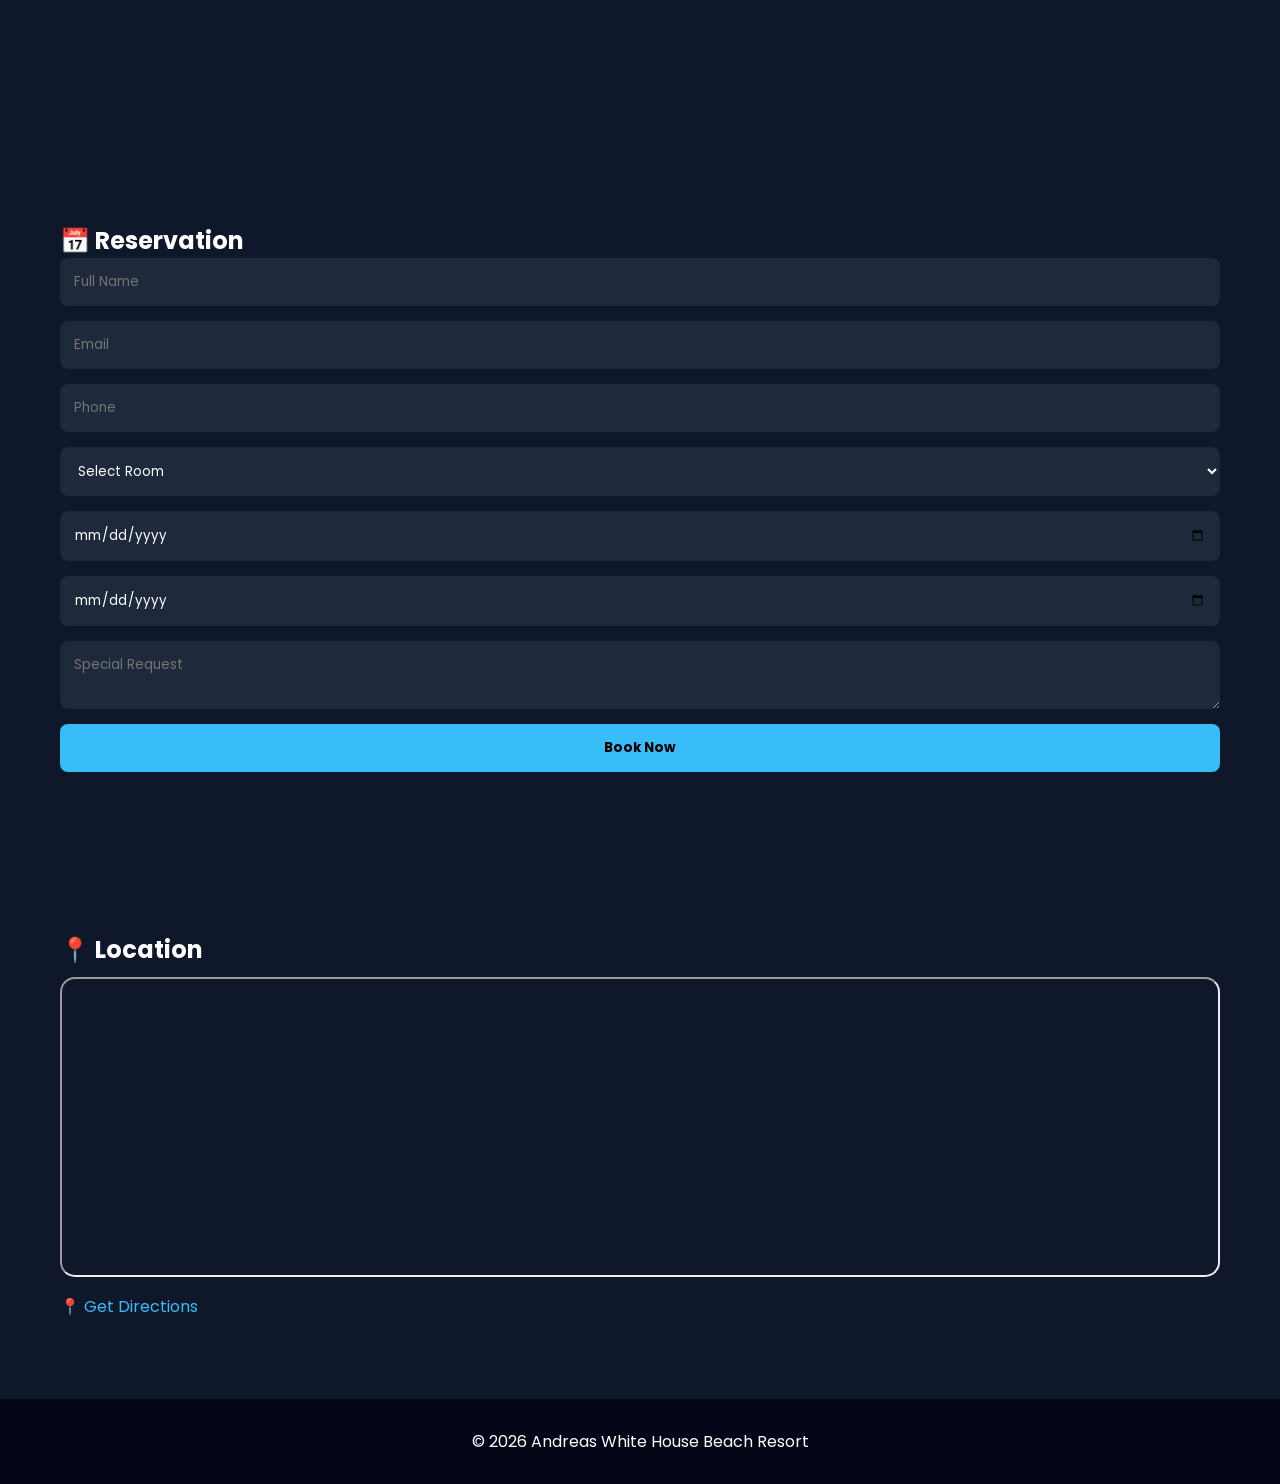
==== commit 18344b57: "Add files via upload" ====
--- a/index.html
+++ b/index.html
@@ -12,7 +12,7 @@
 <body>
 
 <nav>
-    <h2>Andreas Resort</h2>
+    <h2>Andreas White House Beach Resort</h2>
     <div>
         <a href="#rooms">Rooms</a>
         <a href="#gallery">Gallery</a>
